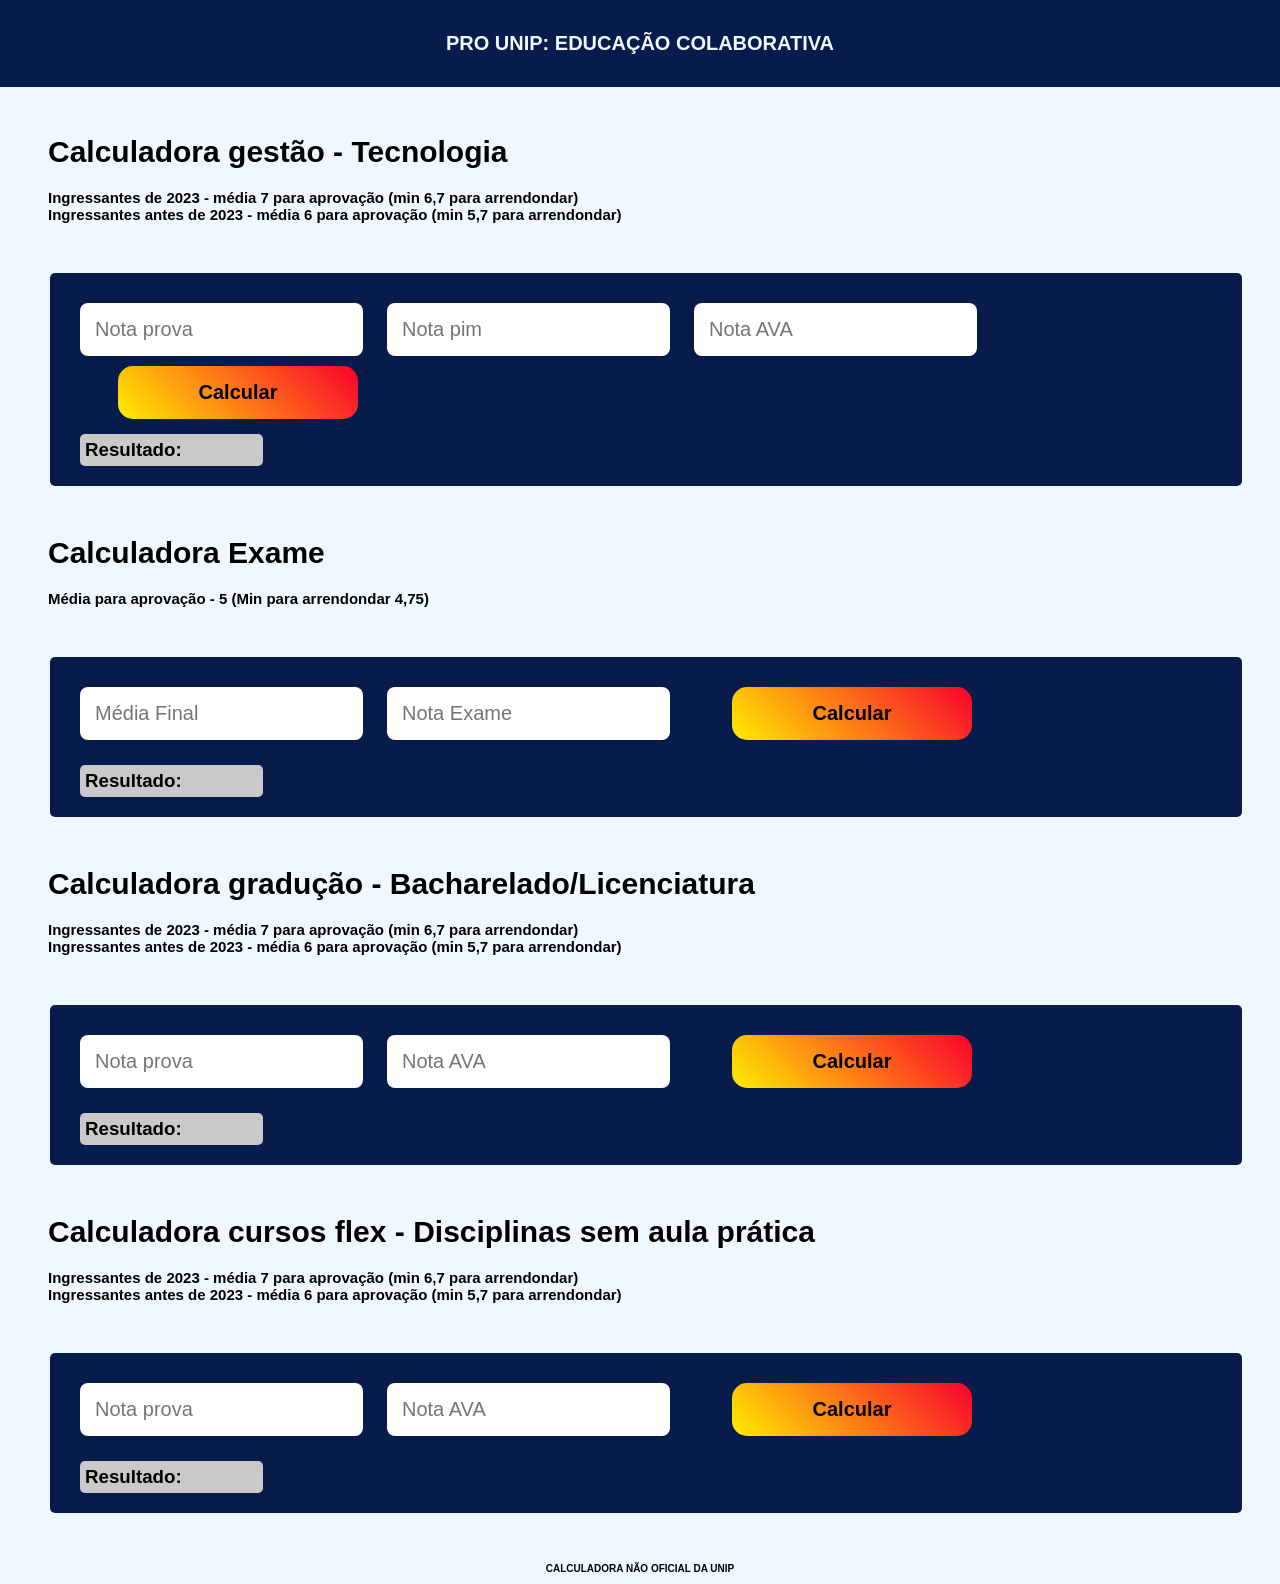
==== index.html @ 91d01c9b "renomeado" ====
<!DOCTYPE html>
<html lang="pt-br">
<head>
    <meta charset="UTF-8">
    <meta http-equiv="X-UA-Compatible" content="IE=edge">
    <meta name="viewport" content="width=device-width, initial-scale=1.0">
    <link rel="stylesheet" href="stylee.css">
    <title>CALCULADORA UNIP 2024</title>
</head>
<body>
    <header>
        <nav class="nav-bar">
            <p class="textnav">PRO UNIP: EDUCAÇÃO COLABORATIVA</p>
           </ul>
        </nav>     
    </header>
        <h2>Calculadora gestão - Tecnologia</h2>
        <h4>Ingressantes de 2023 -  média 7 para aprovação (min 6,7 para arrendondar)</h4>
        <h4>Ingressantes antes de 2023 -  média 6 para aprovação (min 5,7 para arrendondar)</h4>
        <div class="container"><form id="calcG">
            <input type="number" id="num1G" placeholder="Nota prova">
            <input type="number" id="num2G" placeholder="Nota pim" >
            <input type="number" id="num3G" placeholder="Nota AVA">   
            <button class="btn1" type="submit">Calcular</button> 
    </form>
        <h3 class="resultadoG">Resultado: <span id="result"></span></h3>
</div>
        <h2>Calculadora Exame</h2>
        <h4>Média para aprovação - 5 (Min para arrendondar 4,75)</h4>
        <div class="container"><form id="calcExame">
            <input type="number" id="num1E" step="0.1" placeholder="Média Final">
            <input type="number" id="num2E"step="0.1" placeholder="Nota Exame" > 
            <button class="btn2" type="submit">Calcular</button> 
    </form>
        <h3 class="resultadoG">Resultado: <span id="result1"></span></h3>
</div>

</div>
<h2>Calculadora gradução - Bacharelado/Licenciatura</h2>
<h4>Ingressantes de 2023 -  média 7 para aprovação (min 6,7 para arrendondar)</h4>
        <h4>Ingressantes antes de 2023 -  média 6 para aprovação (min 5,7 para arrendondar)</h4>
<div class="container"><form id="calcBL">
    <input type="number" id="num1BL" step="0.1" placeholder="Nota prova">
    <input type="number" id="num2BL"step="0.1" placeholder="Nota AVA" > 
    <button class="btn2" type="submit">Calcular</button> 
</form>
<h3 class="resultadoG">Resultado: <span id="result2"></span></h3>
</div>

<h2>Calculadora cursos flex - Disciplinas sem aula prática</h2>
<h4>Ingressantes de 2023 -  média 7 para aprovação (min 6,7 para arrendondar)</h4>
        <h4>Ingressantes antes de 2023 -  média 6 para aprovação (min 5,7 para arrendondar)</h4>
<div class="container"><form id="calcF">
    <input type="number" id="numF" step="0.1" placeholder="Nota prova">
    <input type="number" id="numF"step="0.1" placeholder="Nota AVA" > 
    <button class="btn2" type="submit">Calcular</button> 
</form>
<h3 class="resultadoG">Resultado: <span id="result2"></span></h3>
</div>

<footer>CALCULADORA NÃO OFICIAL DA UNIP</footer>

    <script src="script.js"></script>
</body>
</html>
---- stylee.css ----
* {
    margin: 0;
    padding: 0;
}
body {
    background-color:aliceblue;
}

.textnav {
    font-family: Arial, Helvetica, sans-serif;
    font-size: 20px;
    padding: 2rem;
    color: aliceblue;
    text-decoration: none;
    z-index: 1;
    font-weight: bolder;
    background-color: #081C4C;
    text-align: center;
}
.container{
    background-color: #081C4C;
    height: 90%;
    width: 90%;
    margin: 50px;
    padding: 20px;
    color: 081C4C;
    border-radius: 5px;
}
h2{
    font-family: Arial, Helvetica, sans-serif;
    margin-left: 3rem;
    margin-top: 3rem;
    font-size: 30px;
    margin-bottom: 20px;
}
h4{
    font-family: Arial, Helvetica, sans-serif;
    margin-left: 3rem;
    font-size: 15px;
}

.resultadoG{
    font-family: Arial, Helvetica, sans-serif;
    margin-left: 10px;
    margin-top: 15px;
    background-color: rgb(201, 201, 201);
    width: 15%;
    padding: 5px;
    border-radius: 5px;
}
input{
    border-radius: 8px;
    border: none;
    font-size: 20px;
    padding: 15px;
    margin: 10px;
}

.btn1{
    border-radius: 15px;
    border: none;
    background: linear-gradient(45deg, #FFED00, #FA002D);
    padding: 15px;
    font-size: 20px;
    margin-left: 3rem;
    font-weight: bolder;
    cursor: pointer;
    width: 15rem;
}
.btn1:hover{
    color: azure;
}
.btn1:active{
    color: azure;
    transform: translateY(4px);
}

.btn2{
    border-radius: 15px;
    border: none;
    background: linear-gradient(45deg, #FFED00, #FA002D);
    padding: 15px;
    font-size: 20px;
    margin-left: 3rem;
    font-weight: bolder;
    cursor: pointer;
    width: 15rem;
}
.btn2:hover{
    color: azure;
}
.btn2:active{
    color: azure;
    transform: translateY(4px);
}

footer{
    font-size: 10px;
    font-family: Arial, Helvetica, sans-serif;
    text-align: center;
    margin: 10px;
    font-weight: bolder;
}
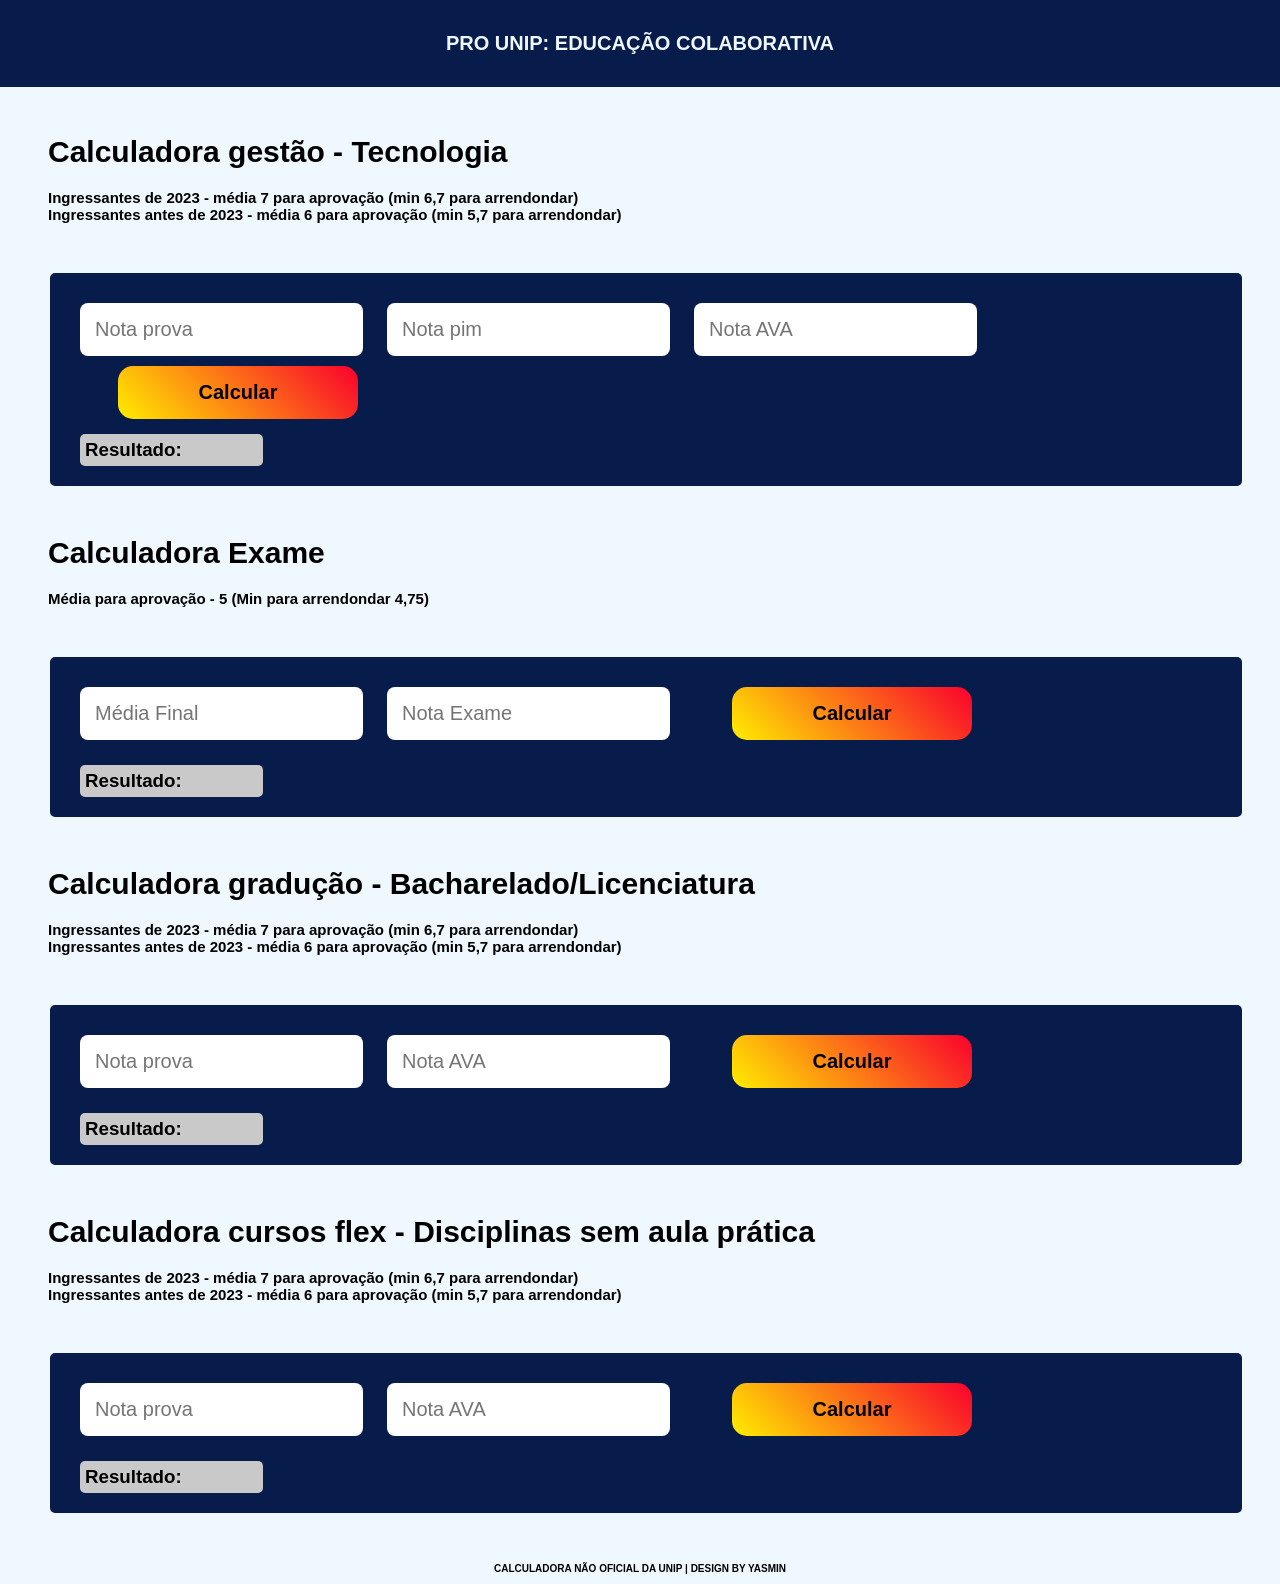
==== commit 74e4c4f2: "alteracao" ====
--- a/index.html
+++ b/index.html
@@ -18,9 +18,9 @@
         <h4>Ingressantes de 2023 -  média 7 para aprovação (min 6,7 para arrendondar)</h4>
         <h4>Ingressantes antes de 2023 -  média 6 para aprovação (min 5,7 para arrendondar)</h4>
         <div class="container"><form id="calcG">
-            <input type="number" id="num1G" placeholder="Nota prova">
-            <input type="number" id="num2G" placeholder="Nota pim" >
-            <input type="number" id="num3G" placeholder="Nota AVA">   
+            <input type="number" id="num1G" step="0.1" placeholder="Nota prova">
+            <input type="number" id="num2G" step="0.1" placeholder="Nota pim" >
+            <input type="number" id="num3G" step="0.1" placeholder="Nota AVA">   
             <button class="btn1" type="submit">Calcular</button> 
     </form>
         <h3 class="resultadoG">Resultado: <span id="result"></span></h3>
@@ -58,7 +58,7 @@
 <h3 class="resultadoG">Resultado: <span id="result2"></span></h3>
 </div>
 
-<footer>CALCULADORA NÃO OFICIAL DA UNIP</footer>
+<footer>CALCULADORA NÃO OFICIAL DA UNIP | DESIGN BY YASMIN</footer>
 
     <script src="script.js"></script>
 </body>
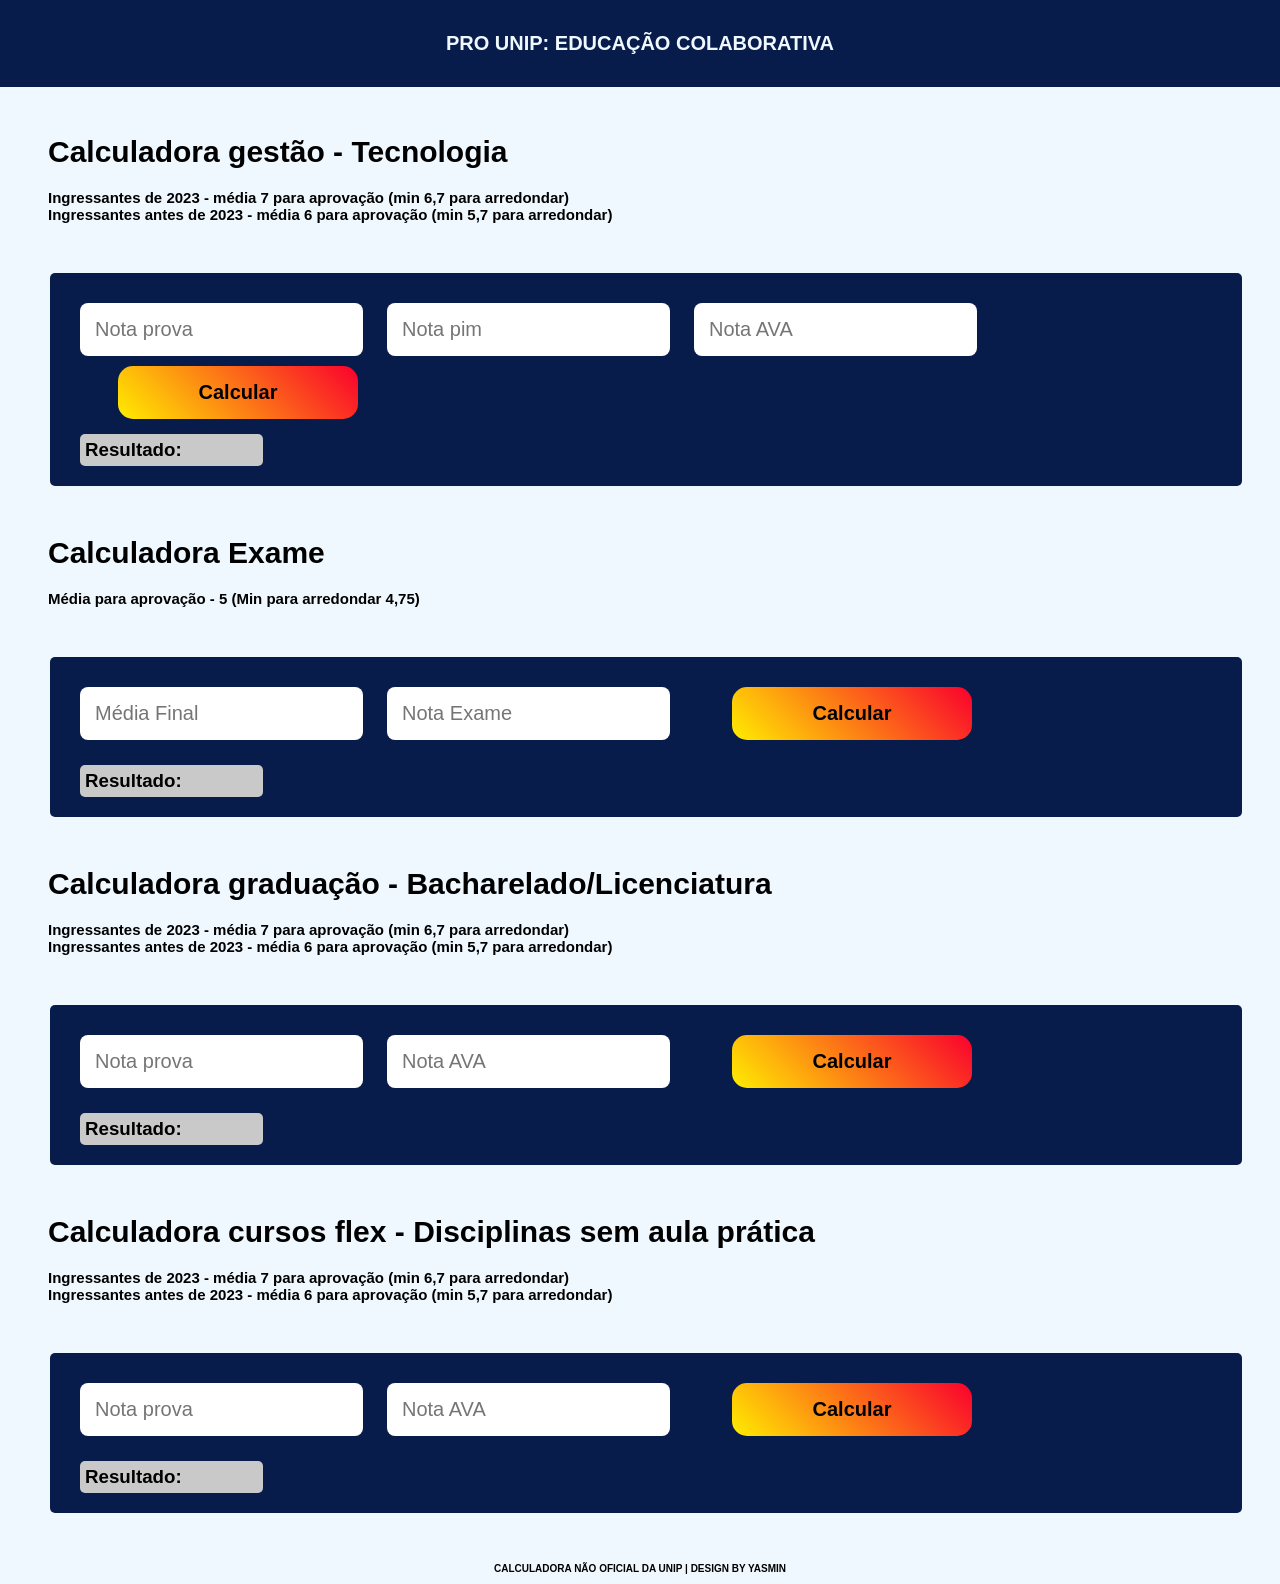
==== commit 12593388: "alteracao" ====
--- a/index.html
+++ b/index.html
@@ -11,55 +11,58 @@
     <header>
         <nav class="nav-bar">
             <p class="textnav">PRO UNIP: EDUCAÇÃO COLABORATIVA</p>
-           </ul>
         </nav>     
     </header>
-        <h2>Calculadora gestão - Tecnologia</h2>
-        <h4>Ingressantes de 2023 -  média 7 para aprovação (min 6,7 para arrendondar)</h4>
-        <h4>Ingressantes antes de 2023 -  média 6 para aprovação (min 5,7 para arrendondar)</h4>
-        <div class="container"><form id="calcG">
+    <h2>Calculadora gestão - Tecnologia</h2>
+    <h4>Ingressantes de 2023 -  média 7 para aprovação (min 6,7 para arredondar)</h4>
+    <h4>Ingressantes antes de 2023 -  média 6 para aprovação (min 5,7 para arredondar)</h4>
+    <div class="container">
+        <form id="calcG">
             <input type="number" id="num1G" step="0.1" placeholder="Nota prova">
-            <input type="number" id="num2G" step="0.1" placeholder="Nota pim" >
-            <input type="number" id="num3G" step="0.1" placeholder="Nota AVA">   
+            <input type="number" id="num2G" step="0.1" placeholder="Nota pim">
+            <input type="number" id="num3G" step="0.1" placeholder="Nota AVA">
             <button class="btn1" type="submit">Calcular</button> 
-    </form>
+        </form>
         <h3 class="resultadoG">Resultado: <span id="result"></span></h3>
-</div>
-        <h2>Calculadora Exame</h2>
-        <h4>Média para aprovação - 5 (Min para arrendondar 4,75)</h4>
-        <div class="container"><form id="calcExame">
+    </div>
+
+    <h2>Calculadora Exame</h2>
+    <h4>Média para aprovação - 5 (Min para arredondar 4,75)</h4>
+    <div class="container">
+        <form id="calcExame">
             <input type="number" id="num1E" step="0.1" placeholder="Média Final">
-            <input type="number" id="num2E"step="0.1" placeholder="Nota Exame" > 
+            <input type="number" id="num2E" step="0.1" placeholder="Nota Exame">
             <button class="btn2" type="submit">Calcular</button> 
-    </form>
+        </form>
         <h3 class="resultadoG">Resultado: <span id="result1"></span></h3>
-</div>
+    </div>
 
-</div>
-<h2>Calculadora gradução - Bacharelado/Licenciatura</h2>
-<h4>Ingressantes de 2023 -  média 7 para aprovação (min 6,7 para arrendondar)</h4>
-        <h4>Ingressantes antes de 2023 -  média 6 para aprovação (min 5,7 para arrendondar)</h4>
-<div class="container"><form id="calcBL">
-    <input type="number" id="num1BL" step="0.1" placeholder="Nota prova">
-    <input type="number" id="num2BL"step="0.1" placeholder="Nota AVA" > 
-    <button class="btn2" type="submit">Calcular</button> 
-</form>
-<h3 class="resultadoG">Resultado: <span id="result2"></span></h3>
-</div>
+    <h2>Calculadora graduação - Bacharelado/Licenciatura</h2>
+    <h4>Ingressantes de 2023 -  média 7 para aprovação (min 6,7 para arredondar)</h4>
+    <h4>Ingressantes antes de 2023 -  média 6 para aprovação (min 5,7 para arredondar)</h4>
+    <div class="container">
+        <form id="calcBL">
+            <input type="number" id="num1BL" step="0.1" placeholder="Nota prova">
+            <input type="number" id="num2BL" step="0.1" placeholder="Nota AVA">
+            <button class="btn2" type="submit">Calcular</button> 
+        </form>
+        <h3 class="resultadoG">Resultado: <span id="result2"></span></h3>
+    </div>
 
-<h2>Calculadora cursos flex - Disciplinas sem aula prática</h2>
-<h4>Ingressantes de 2023 -  média 7 para aprovação (min 6,7 para arrendondar)</h4>
-        <h4>Ingressantes antes de 2023 -  média 6 para aprovação (min 5,7 para arrendondar)</h4>
-<div class="container"><form id="calcF">
-    <input type="number" id="numF" step="0.1" placeholder="Nota prova">
-    <input type="number" id="numF"step="0.1" placeholder="Nota AVA" > 
-    <button class="btn2" type="submit">Calcular</button> 
-</form>
-<h3 class="resultadoG">Resultado: <span id="result2"></span></h3>
-</div>
+    <h2>Calculadora cursos flex - Disciplinas sem aula prática</h2>
+    <h4>Ingressantes de 2023 -  média 7 para aprovação (min 6,7 para arredondar)</h4>
+    <h4>Ingressantes antes de 2023 -  média 6 para aprovação (min 5,7 para arredondar)</h4>
+    <div class="container">
+        <form id="calcF">
+            <input type="number" id="numF" step="0.1" placeholder="Nota prova">
+            <input type="number" id="numF" step="0.1" placeholder="Nota AVA">
+            <button class="btn2" type="submit">Calcular</button> 
+        </form>
+        <h3 class="resultadoG">Resultado: <span id="result2"></span></h3>
+    </div>
 
-<footer>CALCULADORA NÃO OFICIAL DA UNIP | DESIGN BY YASMIN</footer>
+    <footer>CALCULADORA NÃO OFICIAL DA UNIP | DESIGN BY YASMIN</footer>
 
     <script src="script.js"></script>
 </body>
-</html>+</html>
